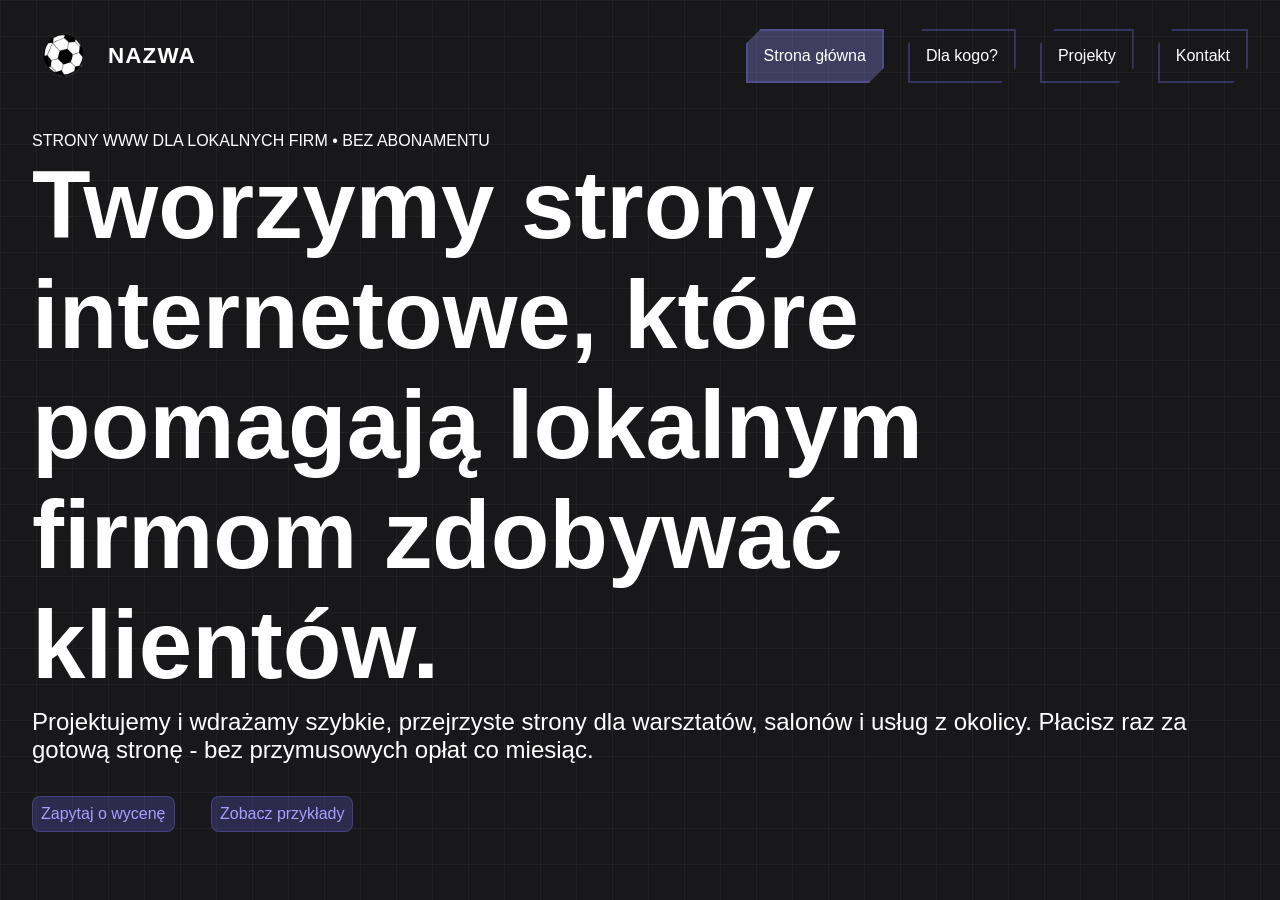
==== index.html @ d52f6600 "Aktualizacja plików" ====
<!DOCTYPE html>
<html lang="pl">

<head>
    <meta charset="UTF-8">
    <meta name="viewport" content="width=device-width, initial-scale=1.0">
    <link rel="stylesheet" href="style.css">
    <title>Strony WWW dla lokalnych firm — bez abonamentu</title>
</head>

<body>
    <header>
        <nav>
            <a href="index.html" class="logo">
                <img src="img/logo.png" alt="Logo">
                <span>NAZWA</span>
            </a>
            <div class="menu">
                <a href="index.html" class="active">Strona główna</a>
                <a href="Dla_kogo.html">Dla kogo?</a>
                <a href="projekty.html">Projekty</a>
                <a href="kontakt.html">Kontakt</a>
            </div>
        </nav>

        <section class="hero-content">
            <span class="hero-badge">STRONY WWW DLA LOKALNYCH FIRM • BEZ ABONAMENTU</span>
            <h1>Tworzymy strony internetowe, które pomagają lokalnym firmom zdobywać klientów.</h1>
            <p class="hero-sub">
                Projektujemy i wdrażamy szybkie, przejrzyste strony dla warsztatów, salonów i usług z okolicy.
                Płacisz raz za gotową stronę - bez przymusowych opłat co miesiąc.
            </p>

            <div class="hero-actions">
                <a href="kontakt.html" class="btn-primary">Zapytaj o wycenę</a>
                <a href="projekty.html" class="btn-secondary">Zobacz przykłady</a>
            </div>

        </section>
    </header>

    <script src="script.js"></script>
</body>

</html>
---- style.css ----
* {
    margin: 0;
    padding: 0;
    box-sizing: border-box;
}

body {
    font-family: Arial, Helvetica, sans-serif;
    color: white;
    background-color: #18181b;
    background-image:
        linear-gradient(to right, rgba(255, 255, 255, 0.04) 1px, transparent 1px),
        linear-gradient(to bottom, rgba(255, 255, 255, 0.04) 1px, transparent 1px);
    background-size: 36px 36px;
    opacity: 1;
    overflow-x: clip;
    transition: opacity 0.3s ease;
    animation: wejscieStrony 0.4s ease forwards;
}

body.wychodzenie {
    opacity: 0;
}

header {
    position: relative;
    display: flex;
    flex-direction: column;
    min-height: 100dvh;
    padding: 1.5rem 2rem;
}

nav {
    display: flex;
    max-height: none;
    flex-direction: row;
    align-items: center;
    justify-content: space-between;
    gap: 1.5rem;
}

.menu {
    display: flex;
    flex-wrap: wrap;
    justify-content: flex-end;
    gap: 1.5rem;
    

}

.menu a {
    display: inline-flex;
    align-items: center;
    justify-content: center;
    color: white;
    text-decoration: none;
    transition: color 0.3s ease, clip-path 0.3s ease, background-color 0.3s ease;
    border: 2px solid rgba(124, 117, 255, 0.301);
    padding: 1rem;
    clip-path: polygon(15px 0,
            100% 0,
            100% calc(100% - 15px),
            calc(100% - 15px) 100%,
            0 100%,
            0 15px);
}
.logo {
    display: inline-flex;
    align-items: center;
    gap: 0.75rem;
    color: white;
    text-decoration: none;
    font-size: 1.4rem;
    font-weight: 700;
    letter-spacing: 0.05em;
}

.logo img {
    height: 64px;
    width: auto;
    display: block;
}

.menu a:hover,
.menu a:focus-visible {
    color: #a5a0ff;
    clip-path: polygon(0 0,
            100% 0,
            100% 100%,
            0 100%,
            0 0,
            0 0);
}

.active {
    background-color: rgba(154, 149, 255, 0.301);
}

.hero-content {
    margin: auto;
}

header h1 {
    font-size: clamp(2.5rem, 12vw, 6rem);
    /*text-align: center;*/
}

header p {
    font-size: clamp(1rem, 2.5vw, 1.5rem);
    margin-top: 0.5rem;
    /*text-align: center;*/
}
.hero-actions{
    margin-top: 2rem;
}
.hero-actions a{
    display: inline-flex;
    border: 1px solid rgba(124, 117, 255, 0.301);
    border-radius: 8px;
    background-color: rgba(90, 85, 187, 0.315);
    padding: 0.5rem;
    margin-right: 2rem;
    text-decoration: none;
    color: #a5a0ff;
    transition: 0.3s;
}

.hero-actions a:hover{
    scale: 1.2;
}
@keyframes zanik {
    0% {
        opacity: 1;
        scale: 1;
    }

    100% {
        opacity: 0;
        scale: 0.2;
    }
}

@keyframes wejscieStrony {
    from {
        opacity: 0;
        transform: translateY(8px);
    }

    to {
        opacity: 1;
        transform: translateY(0);
    }
}

@media (max-width: 850px) {

    .menu {
        gap: 0.75rem;
        justify-content: center;
    }

    .menu a {
        flex: 1 1 150px;
        max-width: 260px;
        padding: 0.7rem;
    }

    header h1 {
        font-size: clamp(1rem, 6vw, 3rem);
        /*text-align: center;*/
    }
}
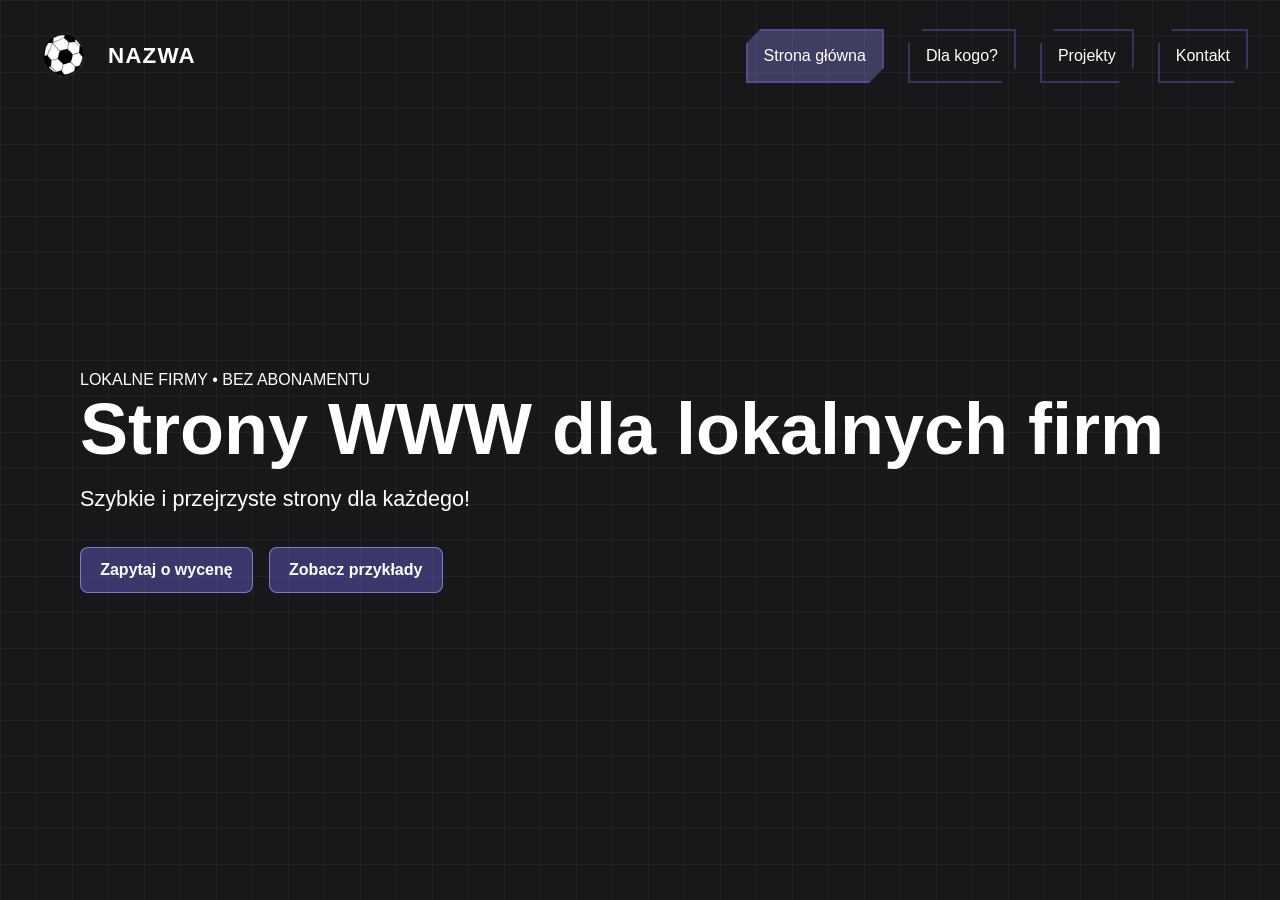
==== commit 8310b955: "Aktualizacja plików" ====
--- a/index.html
+++ b/index.html
@@ -15,7 +15,15 @@
                 <img src="img/logo.png" alt="Logo">
                 <span>NAZWA</span>
             </a>
-            <div class="menu">
+
+            <button type="button" class="burger" id="burgerBtn" aria-label="Otwórz menu" aria-expanded="false"
+                aria-controls="navMenu">
+                <span></span>
+                <span></span>
+                <span></span>
+            </button>
+
+            <div class="menu" id="navMenu">
                 <a href="index.html" class="active">Strona główna</a>
                 <a href="Dla_kogo.html">Dla kogo?</a>
                 <a href="projekty.html">Projekty</a>
@@ -24,18 +32,16 @@
         </nav>
 
         <section class="hero-content">
-            <span class="hero-badge">STRONY WWW DLA LOKALNYCH FIRM • BEZ ABONAMENTU</span>
-            <h1>Tworzymy strony internetowe, które pomagają lokalnym firmom zdobywać klientów.</h1>
+            <span class="hero-badge">LOKALNE FIRMY • BEZ ABONAMENTU</span>
+            <h1>Strony WWW dla lokalnych firm</h1>
             <p class="hero-sub">
-                Projektujemy i wdrażamy szybkie, przejrzyste strony dla warsztatów, salonów i usług z okolicy.
-                Płacisz raz za gotową stronę - bez przymusowych opłat co miesiąc.
+                Szybkie i przejrzyste strony dla każdego!
             </p>
 
             <div class="hero-actions">
                 <a href="kontakt.html" class="btn-primary">Zapytaj o wycenę</a>
                 <a href="projekty.html" class="btn-secondary">Zobacz przykłady</a>
             </div>
-
         </section>
     </header>
 
--- a/style.css
+++ b/style.css
@@ -44,8 +44,6 @@
     flex-wrap: wrap;
     justify-content: flex-end;
     gap: 1.5rem;
-    
-
 }
 
 .menu a {
@@ -64,6 +62,7 @@
             0 100%,
             0 15px);
 }
+
 .logo {
     display: inline-flex;
     align-items: center;
@@ -98,36 +97,101 @@
 
 .hero-content {
     margin: auto;
+    width: 100%;
+    max-width: 1120px;
 }
 
 header h1 {
-    font-size: clamp(2.5rem, 12vw, 6rem);
-    /*text-align: center;*/
+    font-size: clamp(2.5rem, 6vw, 4.5rem);
+    line-height: 1.12;
 }
 
 header p {
-    font-size: clamp(1rem, 2.5vw, 1.5rem);
-    margin-top: 0.5rem;
-    /*text-align: center;*/
-}
-.hero-actions{
+    font-size: clamp(1rem, 2.2vw, 1.35rem);
+    line-height: 1.55;
+    margin-top: 0.75rem;
+    max-width: 60ch;
+}
+
+.hero-actions {
+    display: flex;
+    flex-wrap: wrap;
+    gap: 1rem;
     margin-top: 2rem;
 }
-.hero-actions a{
+
+.hero-actions a {
     display: inline-flex;
-    border: 1px solid rgba(124, 117, 255, 0.301);
+    align-items: center;
+    justify-content: center;
+    min-height: 46px;
+    border: 1px solid rgba(165, 160, 255, 0.65);
     border-radius: 8px;
-    background-color: rgba(90, 85, 187, 0.315);
-    padding: 0.5rem;
-    margin-right: 2rem;
+    background-color: rgba(124, 117, 255, 0.35);
+    padding: 0.8rem 1.2rem;
     text-decoration: none;
-    color: #a5a0ff;
-    transition: 0.3s;
-}
-
-.hero-actions a:hover{
-    scale: 1.2;
-}
+    color: #ffffff;
+    font-weight: 700;
+    transition: transform 0.25s ease, background-color 0.25s ease, border-color 0.25s ease;
+}
+
+.hero-actions a:hover,
+.hero-actions a:focus-visible {
+    transform: translateY(-2px);
+    background-color: rgba(124, 117, 255, 0.55);
+    border-color: #c4c0ff;
+}
+
+/* Przycisk hamburgera — domyślnie ukryty na dużych ekranach */
+.burger {
+    display: none;
+    flex-direction: column;
+    justify-content: center;
+    align-items: center;
+    gap: 5px;
+    width: 48px;
+    height: 48px;
+    background-color: rgba(90, 85, 187, 0.25);
+    border: 2px solid rgba(124, 117, 255, 0.45);
+    color: #ffffff;
+    cursor: pointer;
+    clip-path: polygon(10px 0,
+            100% 0,
+            100% calc(100% - 10px),
+            calc(100% - 10px) 100%,
+            0 100%,
+            0 10px);
+    transition: background-color 0.25s ease, border-color 0.25s ease, transform 0.2s ease;
+}
+
+.burger:hover,
+.burger:focus-visible {
+    background-color: rgba(124, 117, 255, 0.4);
+    border-color: #a5a0ff;
+}
+
+.burger span {
+    display: block;
+    width: 22px;
+    height: 2px;
+    background-color: #ffffff;
+    border-radius: 2px;
+    transition: transform 0.25s ease, opacity 0.25s ease;
+}
+
+/* Animacja 3 kresek w "X" po otwarciu menu */
+.burger.is-open span:nth-child(1) {
+    transform: translateY(7px) rotate(45deg);
+}
+
+.burger.is-open span:nth-child(2) {
+    opacity: 0;
+}
+
+.burger.is-open span:nth-child(3) {
+    transform: translateY(-7px) rotate(-45deg);
+}
+
 @keyframes zanik {
     0% {
         opacity: 1;
@@ -152,21 +216,66 @@
     }
 }
 
+/* Małe ekrany: logo po lewej, burger w prawym górnym rogu, menu rozwijane pod spodem */
 @media (max-width: 850px) {
+    header {
+        min-height: auto;
+        padding: 1rem 1.1rem 2.5rem;
+    }
+
+    nav {
+        flex-direction: row;
+        flex-wrap: wrap;
+        align-items: center;
+        justify-content: space-between;
+        gap: 0.75rem 1rem;
+    }
+
+    .logo {
+        font-size: 1.2rem;
+    }
+
+    .logo img {
+        height: 46px;
+        width: auto;
+    }
+
+    .burger {
+        display: inline-flex;
+        margin-left: auto;
+    }
 
     .menu {
-        gap: 0.75rem;
-        justify-content: center;
+        display: none;
+        flex-direction: column;
+        width: 100%;
+        gap: 0.65rem;
+        margin-top: 0.25rem;
+    }
+
+    .menu.is-open {
+        display: flex;
     }
 
     .menu a {
-        flex: 1 1 150px;
-        max-width: 260px;
-        padding: 0.7rem;
+        width: 100%;
+        max-width: none;
+        min-height: 46px;
+        padding: 0.8rem 1rem;
+        justify-content: flex-start;
+    }
+
+    .hero-content {
+        margin-top: 2rem;
     }
 
     header h1 {
-        font-size: clamp(1rem, 6vw, 3rem);
-        /*text-align: center;*/
+        font-size: clamp(1.85rem, 7.5vw, 2.75rem);
+        line-height: 1.15;
+    }
+
+    header p {
+        font-size: 1rem;
+        line-height: 1.55;
     }
 }
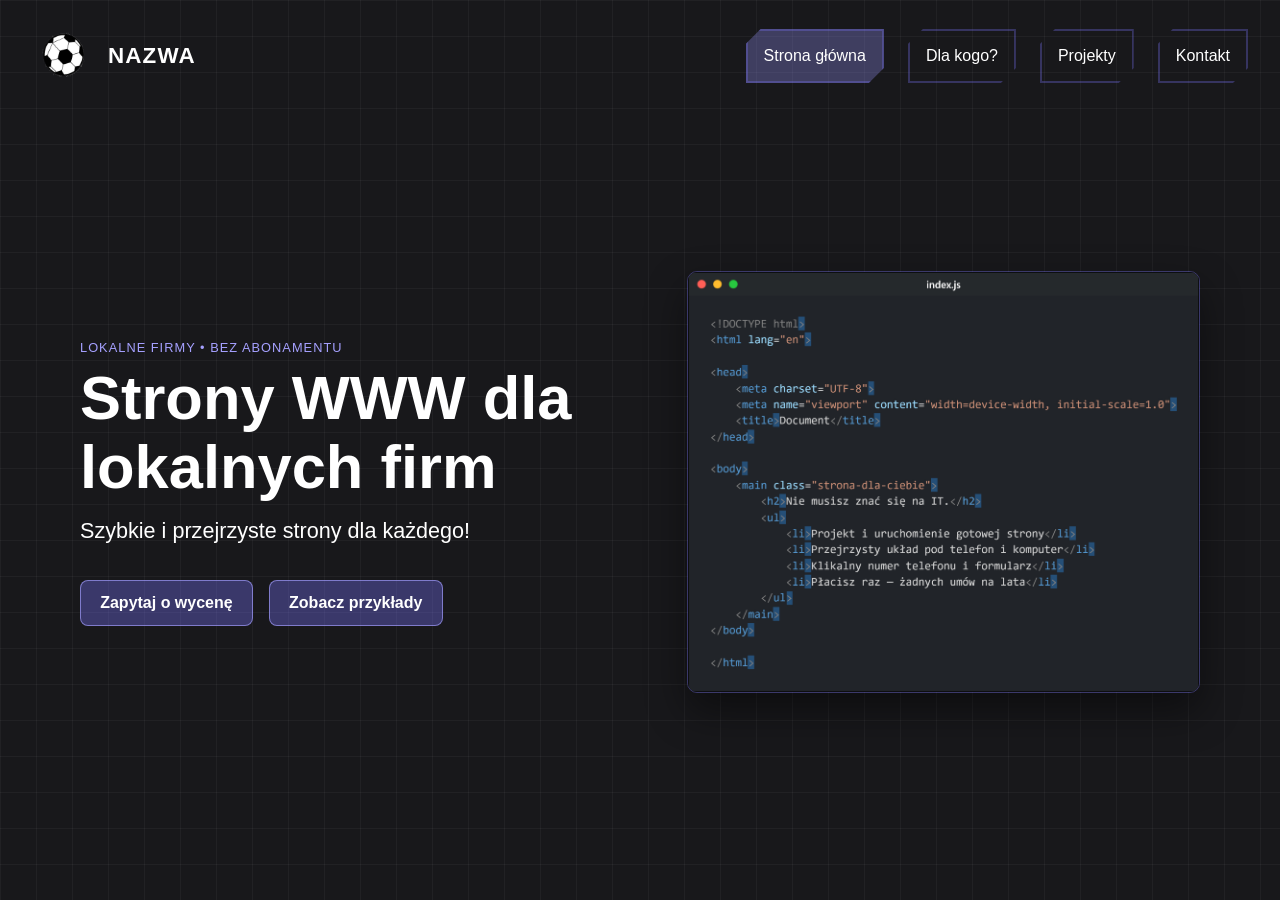
==== commit 8bdaffd7: "update plikow (index.html + responsywnosc)" ====
--- a/index.html
+++ b/index.html
@@ -32,15 +32,23 @@
         </nav>
 
         <section class="hero-content">
-            <span class="hero-badge">LOKALNE FIRMY • BEZ ABONAMENTU</span>
-            <h1>Strony WWW dla lokalnych firm</h1>
-            <p class="hero-sub">
-                Szybkie i przejrzyste strony dla każdego!
-            </p>
+            <div class="hero-grid">
+                <div class="hero-tekst">
+                    <span class="hero-badge">LOKALNE FIRMY • BEZ ABONAMENTU</span>
+                    <h1>Strony WWW dla lokalnych firm</h1>
+                    <p class="hero-sub">
+                        Szybkie i przejrzyste strony dla każdego!
+                    </p>
 
-            <div class="hero-actions">
-                <a href="kontakt.html" class="btn-primary">Zapytaj o wycenę</a>
-                <a href="projekty.html" class="btn-secondary">Zobacz przykłady</a>
+                    <div class="hero-actions">
+                        <a href="kontakt.html" class="btn-primary">Zapytaj o wycenę</a>
+                        <a href="projekty.html" class="btn-secondary">Zobacz przykłady</a>
+                    </div>
+                </div>
+
+                <div class="hero-media">
+                    <img src="img/kod.jpg" alt="Podgląd kodu i struktury strony WWW">
+                </div>
             </div>
         </section>
     </header>
--- a/style.css
+++ b/style.css
@@ -101,9 +101,28 @@
     max-width: 1120px;
 }
 
+.hero-grid {
+    display: grid;
+    grid-template-columns: minmax(0, 1.05fr) minmax(0, 0.95fr);
+    align-items: center;
+    gap: 2.5rem;
+}
+
+.hero-tekst {
+    text-align: left;
+}
+
+.hero-badge {
+    display: inline-block;
+    font-size: 0.8rem;
+    letter-spacing: 0.08em;
+    color: #a5a0ff;
+}
+
 header h1 {
-    font-size: clamp(2.5rem, 6vw, 4.5rem);
+    font-size: clamp(2.25rem, 4.8vw, 4rem);
     line-height: 1.12;
+    margin-top: 0.5rem;
 }
 
 header p {
@@ -142,7 +161,21 @@
     border-color: #c4c0ff;
 }
 
-/* Przycisk hamburgera — domyślnie ukryty na dużych ekranach */
+.hero-media {
+    display: flex;
+    justify-content: flex-end;
+}
+
+.hero-media img {
+    display: block;
+    width: 100%;
+    max-width: 560px;
+    height: auto;
+    border-radius: 10px;
+    border: 1px solid rgba(124, 117, 255, 0.35);
+    box-shadow: 0 18px 40px rgba(0, 0, 0, 0.45);
+}
+
 .burger {
     display: none;
     flex-direction: column;
@@ -179,7 +212,6 @@
     transition: transform 0.25s ease, opacity 0.25s ease;
 }
 
-/* Animacja 3 kresek w "X" po otwarciu menu */
 .burger.is-open span:nth-child(1) {
     transform: translateY(7px) rotate(45deg);
 }
@@ -216,7 +248,6 @@
     }
 }
 
-/* Małe ekrany: logo po lewej, burger w prawym górnym rogu, menu rozwijane pod spodem */
 @media (max-width: 850px) {
     header {
         min-height: auto;
@@ -266,7 +297,16 @@
     }
 
     .hero-content {
-        margin-top: 2rem;
+        margin-top: 2.5rem;
+    }
+
+    .hero-grid {
+        grid-template-columns: 1fr;
+        gap: 1.75rem;
+    }
+
+    .hero-badge {
+        opacity: 1;
     }
 
     header h1 {
@@ -278,4 +318,17 @@
         font-size: 1rem;
         line-height: 1.55;
     }
+
+    .hero-actions a {
+        max-width: 100%;
+        font-size: 0.9rem;
+    }
+
+    .hero-media {
+        justify-content: center;
+    }
+
+    .hero-media img {
+        max-width: 100%;
+    }
 }
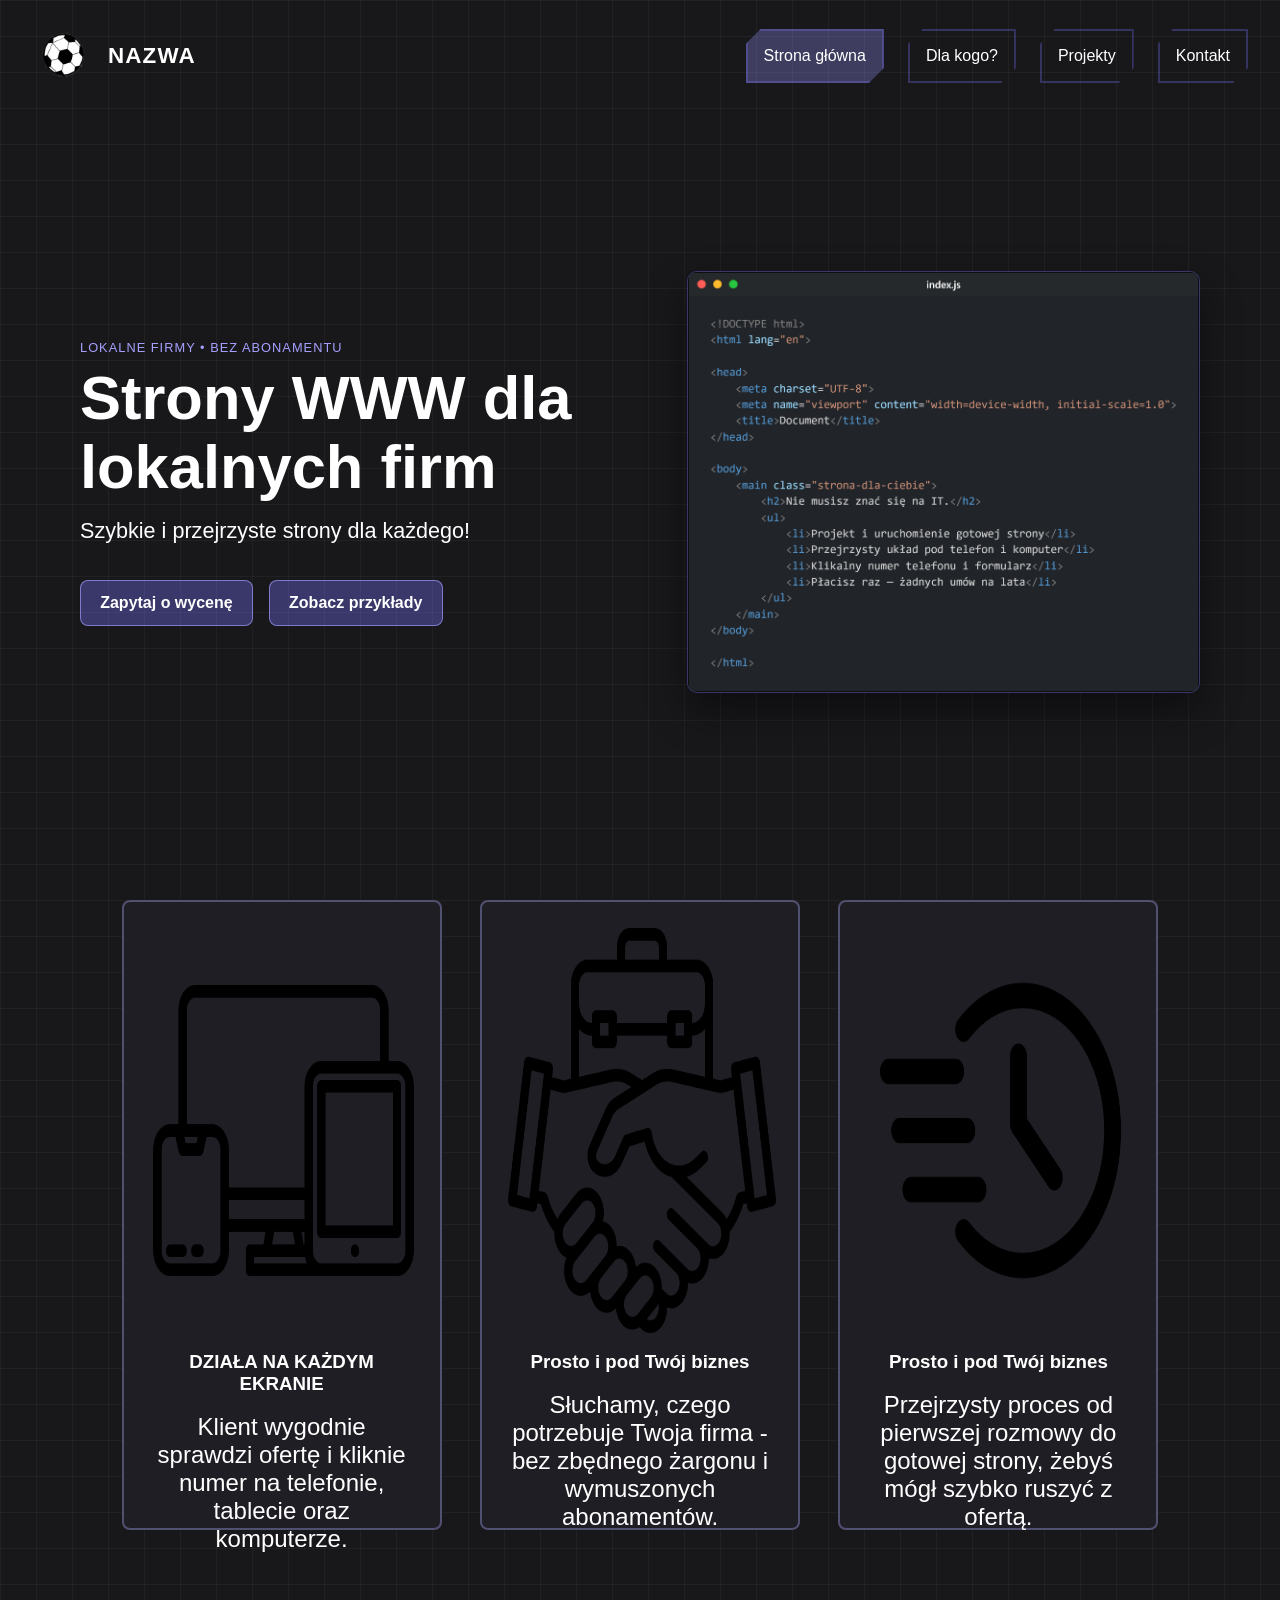
==== commit fb3d5e7b: "update pliku index.html + style.css (perk-content)" ====
--- a/index.html
+++ b/index.html
@@ -53,6 +53,26 @@
         </section>
     </header>
 
+    <section class="perk-content">
+        <div class="perk-grid">
+            <div class="perk-perk">
+                <img src="img/perk1.png" alt="responsywnosc">
+                <h3>DZIAŁA NA KAŻDYM EKRANIE</h3>
+                <p>Klient wygodnie sprawdzi ofertę i kliknie numer na telefonie, tablecie oraz komputerze.</p>
+            </div>
+            <div class="perk-perk">
+                <img src="img/perk2.png" alt="klient">
+                <h3>Prosto i pod Twój biznes</h3>
+                <p>Słuchamy, czego potrzebuje Twoja firma - bez zbędnego żargonu i wymuszonych abonamentów.</p>
+            </div>
+            <div class="perk-perk">
+                <img src="img/perk3.png" alt="szybko">
+                <h3>Prosto i pod Twój biznes</h3>
+                <p>Przejrzysty proces od pierwszej rozmowy do gotowej strony, żebyś mógł szybko ruszyć z ofertą.</p>
+            </div>
+        </div>
+    </section>
+
     <script src="script.js"></script>
 </body>
 
--- a/style.css
+++ b/style.css
@@ -223,6 +223,39 @@
 .burger.is-open span:nth-child(3) {
     transform: translateY(-7px) rotate(-45deg);
 }
+.perk-content{
+    min-height: 80vh;
+}
+.perk-grid{
+    display: flex;
+    flex-direction: row;
+    justify-content: center;
+    gap: 3vw;
+}
+.perk-perk {
+    display: flex;
+    border: 2px solid rgba(176, 171, 255, 0.35);
+    border-radius: 8px;
+    background-color: #1e1e24;
+    width: 25vw;
+    height: 70vh;
+    padding: 2vw;
+    flex-direction: column;
+    gap: 2vh;
+}
+
+.perk-perk img{
+    width: 21vw;
+    min-height: 45vh;
+}
+.perk-perk h3{
+    text-align: center;
+}
+.perk-perk p{
+    font-size: 1.5rem;
+    text-align: center;
+    color: white;
+}
 
 @keyframes zanik {
     0% {
@@ -247,6 +280,7 @@
         transform: translateY(0);
     }
 }
+
 
 @media (max-width: 850px) {
     header {
@@ -331,4 +365,21 @@
     .hero-media img {
         max-width: 100%;
     }
+    .perk-grid{
+        flex-direction: column;
+        align-items: center;
+    }
+    .perk-perk{
+        width: 90vw;
+        height: 50vh;
+        gap: 1vh;
+    }
+    .perk-perk img{
+        width: 50vw;
+        min-height: 50vw;
+        margin: 0 auto;
+    }
+    .perk-perk p{
+        font-size: 1.2rem;
+    }
 }
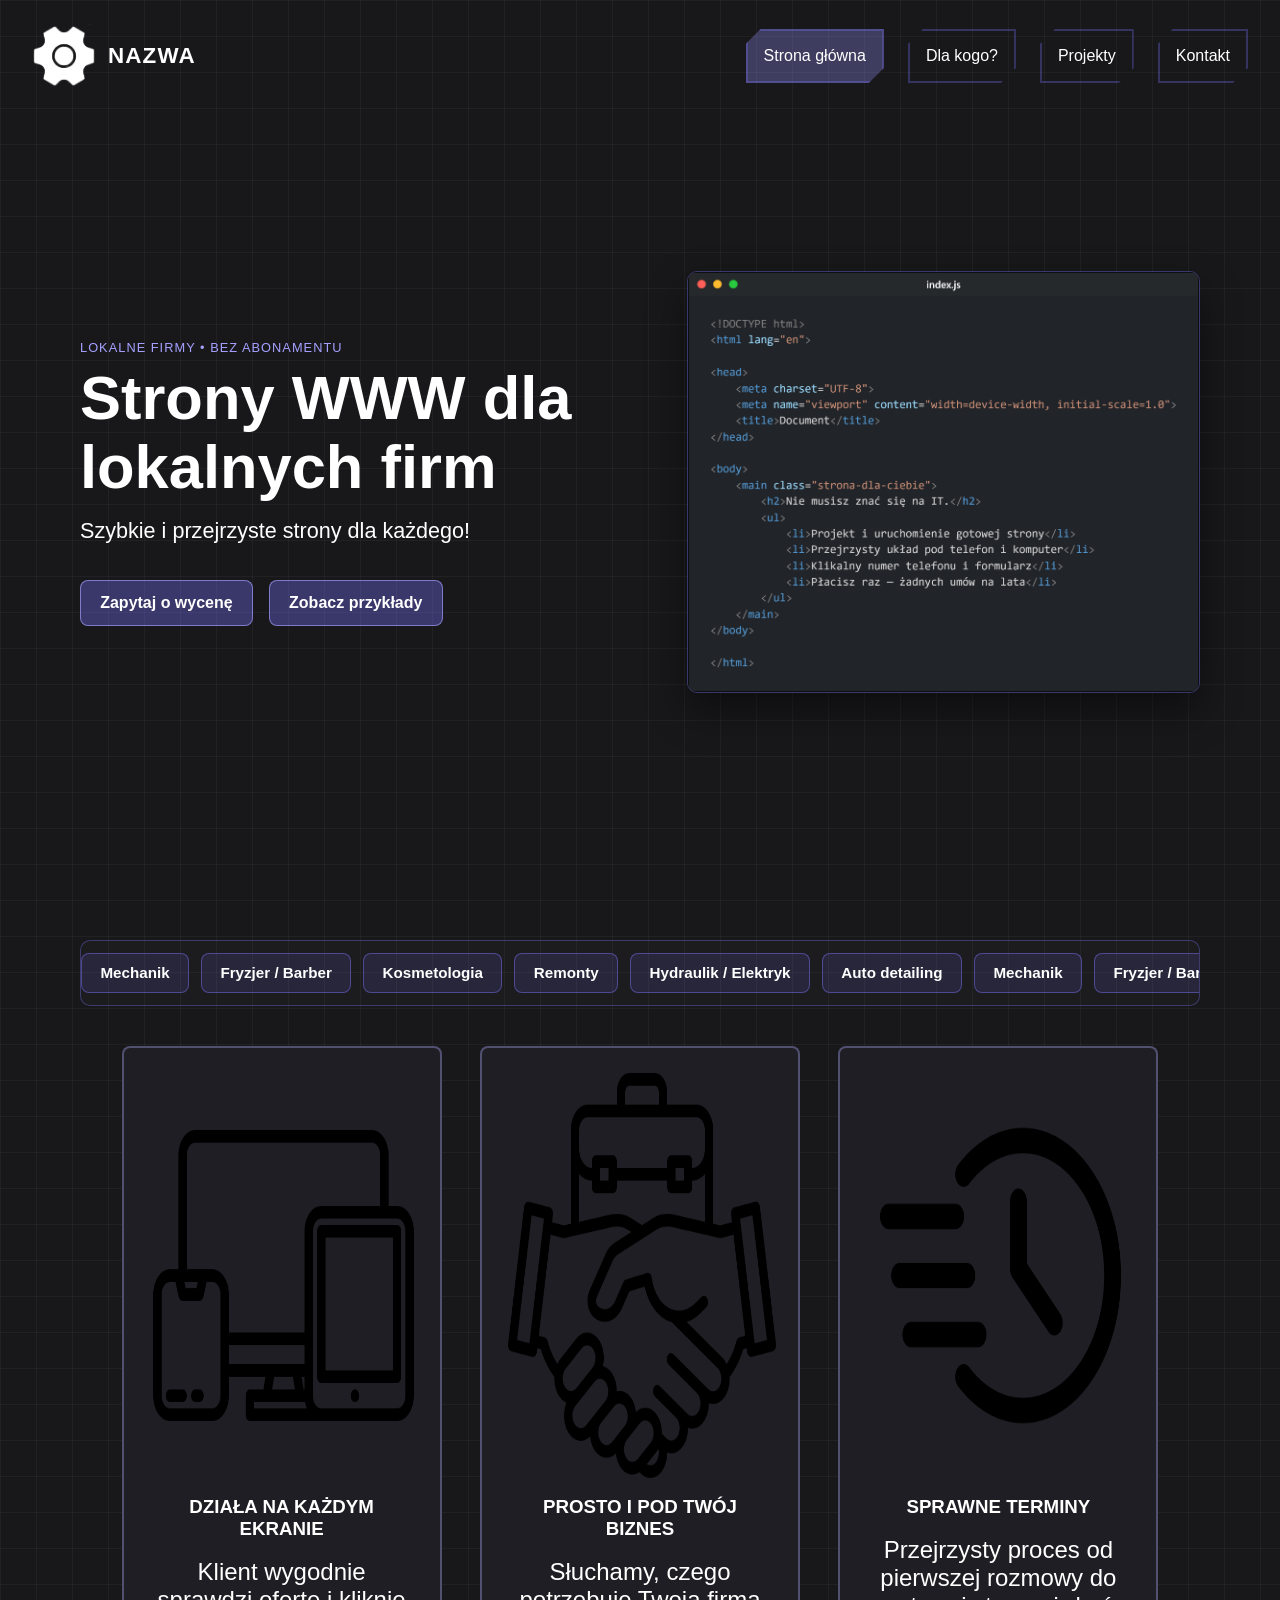
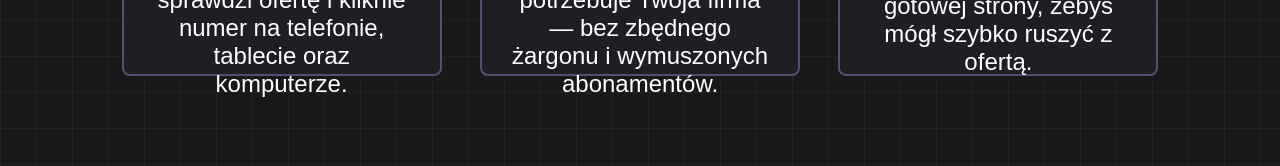
==== commit 0d9d2214: "update" ====
--- a/index.html
+++ b/index.html
@@ -12,7 +12,7 @@
     <header>
         <nav>
             <a href="index.html" class="logo">
-                <img src="img/logo.png" alt="Logo">
+                <img src="img/logo2.png" alt="Logo">
                 <span>NAZWA</span>
             </a>
 
@@ -52,22 +52,26 @@
             </div>
         </section>
     </header>
-
+    <section class="example-section" aria-label="Branże">
+        <div class="example-marquee">
+            <div class="example-grid"></div>
+        </div>
+    </section>
     <section class="perk-content">
         <div class="perk-grid">
             <div class="perk-perk">
-                <img src="img/perk1.png" alt="responsywnosc">
+                <img src="img/perk1.png" alt="Responsywność na różnych ekranach">
                 <h3>DZIAŁA NA KAŻDYM EKRANIE</h3>
                 <p>Klient wygodnie sprawdzi ofertę i kliknie numer na telefonie, tablecie oraz komputerze.</p>
             </div>
             <div class="perk-perk">
-                <img src="img/perk2.png" alt="klient">
-                <h3>Prosto i pod Twój biznes</h3>
-                <p>Słuchamy, czego potrzebuje Twoja firma - bez zbędnego żargonu i wymuszonych abonamentów.</p>
+                <img src="img/perk2.png" alt="Dopasowanie do klienta">
+                <h3>PROSTO I POD TWÓJ BIZNES</h3>
+                <p>Słuchamy, czego potrzebuje Twoja firma — bez zbędnego żargonu i wymuszonych abonamentów.</p>
             </div>
             <div class="perk-perk">
-                <img src="img/perk3.png" alt="szybko">
-                <h3>Prosto i pod Twój biznes</h3>
+                <img src="img/perk3.png" alt="Szybkie terminy realizacji">
+                <h3>SPRAWNE TERMINY</h3>
                 <p>Przejrzysty proces od pierwszej rozmowy do gotowej strony, żebyś mógł szybko ruszyć z ofertą.</p>
             </div>
         </div>
--- a/style.css
+++ b/style.css
@@ -242,8 +242,12 @@
     padding: 2vw;
     flex-direction: column;
     gap: 2vh;
-}
-
+    transition: transform 0.2s ease;
+}
+.perk-perk:hover{
+    transform: translateY(-20px);
+    background-color: #242429;
+}
 .perk-perk img{
     width: 21vw;
     min-height: 45vh;
@@ -256,6 +260,73 @@
     text-align: center;
     color: white;
 }
+.example-section {
+    width: 100%;
+    max-width: 90%;
+    margin: 2.5rem auto;
+    padding: 0 1rem;
+}
+
+.example-marquee {
+    overflow: hidden;
+    border: 1px solid rgba(124, 117, 255, 0.35);
+    border-radius: 10px;
+    background-color: rgba(255, 255, 255, 0.02);
+    padding: 0.75rem 0;
+}
+
+.example-grid {
+    display: flex;
+    gap: 0.75rem;
+    width: max-content;
+    animation: przesunBranze 28s linear infinite;
+}
+
+.example-marquee:hover .example-grid,
+.example-marquee:focus-within .example-grid {
+    animation-play-state: paused;
+}
+
+.example-box {
+    background-color: rgba(124, 117, 255, 0.12);
+    color: #ffffff;
+    border: 1px solid rgba(124, 117, 255, 0.45);
+    border-radius: 8px;
+    padding: 0.65rem 1.15rem;
+    font-size: 0.95rem;
+    font-weight: 600;
+    white-space: nowrap;
+    cursor: pointer;
+    transition: background-color 0.2s ease, border-color 0.2s ease, transform 0.2s ease;
+}
+
+.example-box:hover,
+.example-box:focus-visible {
+    background-color: rgba(124, 117, 255, 0.28);
+    border-color: #a5a0ff;
+    transform: translateY(-1px);
+}
+
+.example-box.is-active {
+    background-color: rgba(124, 117, 255, 0.45);
+    border-color: #c4c0ff;
+}
+
+@keyframes przesunBranze {
+    0% {
+        transform: translateX(0);
+    }
+    100% {
+        transform: translateX(-50%);
+    }
+}
+
+@media (prefers-reduced-motion: reduce) {
+    .example-grid {
+        animation: none;
+    }
+}
+
 
 @keyframes zanik {
     0% {
@@ -371,15 +442,15 @@
     }
     .perk-perk{
         width: 90vw;
-        height: 50vh;
+        height: 40vh;
         gap: 1vh;
     }
     .perk-perk img{
-        width: 50vw;
-        min-height: 50vw;
+        width: 40vw;
+        min-height: 40vw;
         margin: 0 auto;
     }
     .perk-perk p{
-        font-size: 1.2rem;
+        font-size: 1rem;
     }
 }
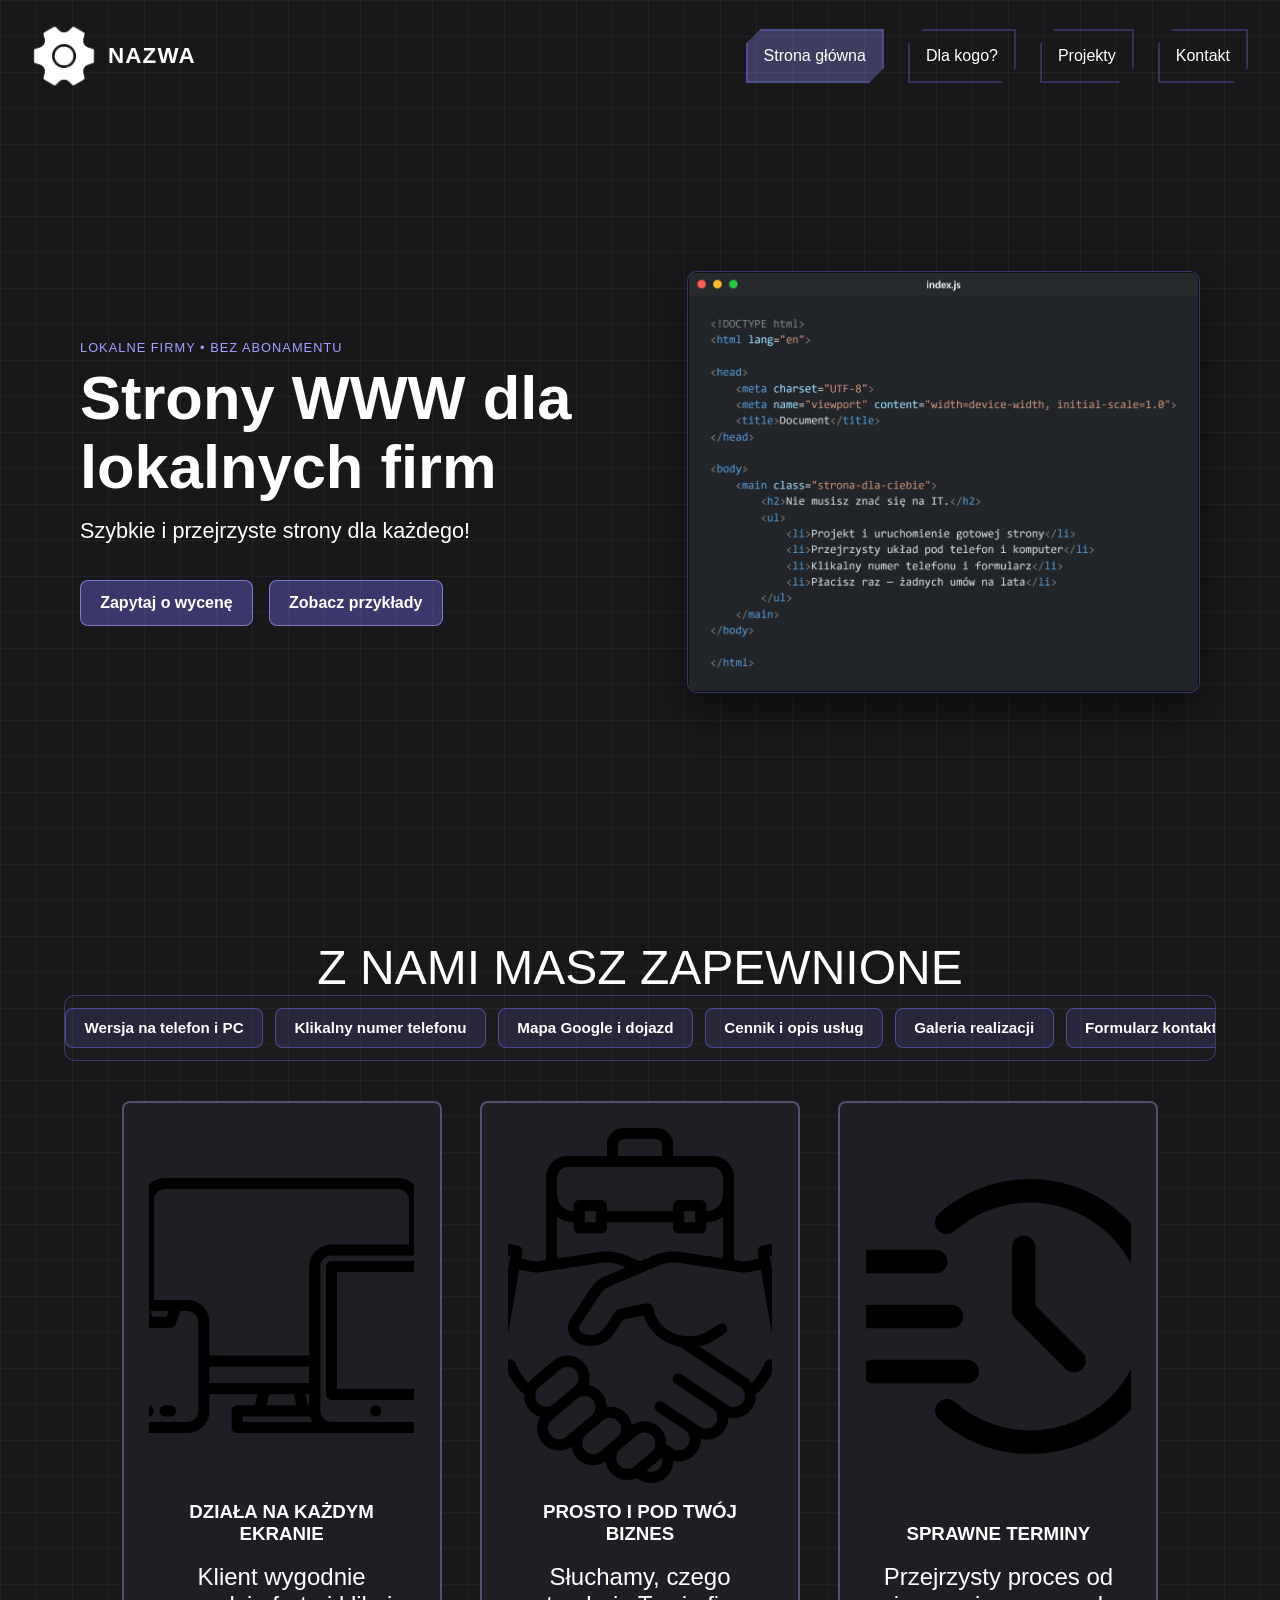
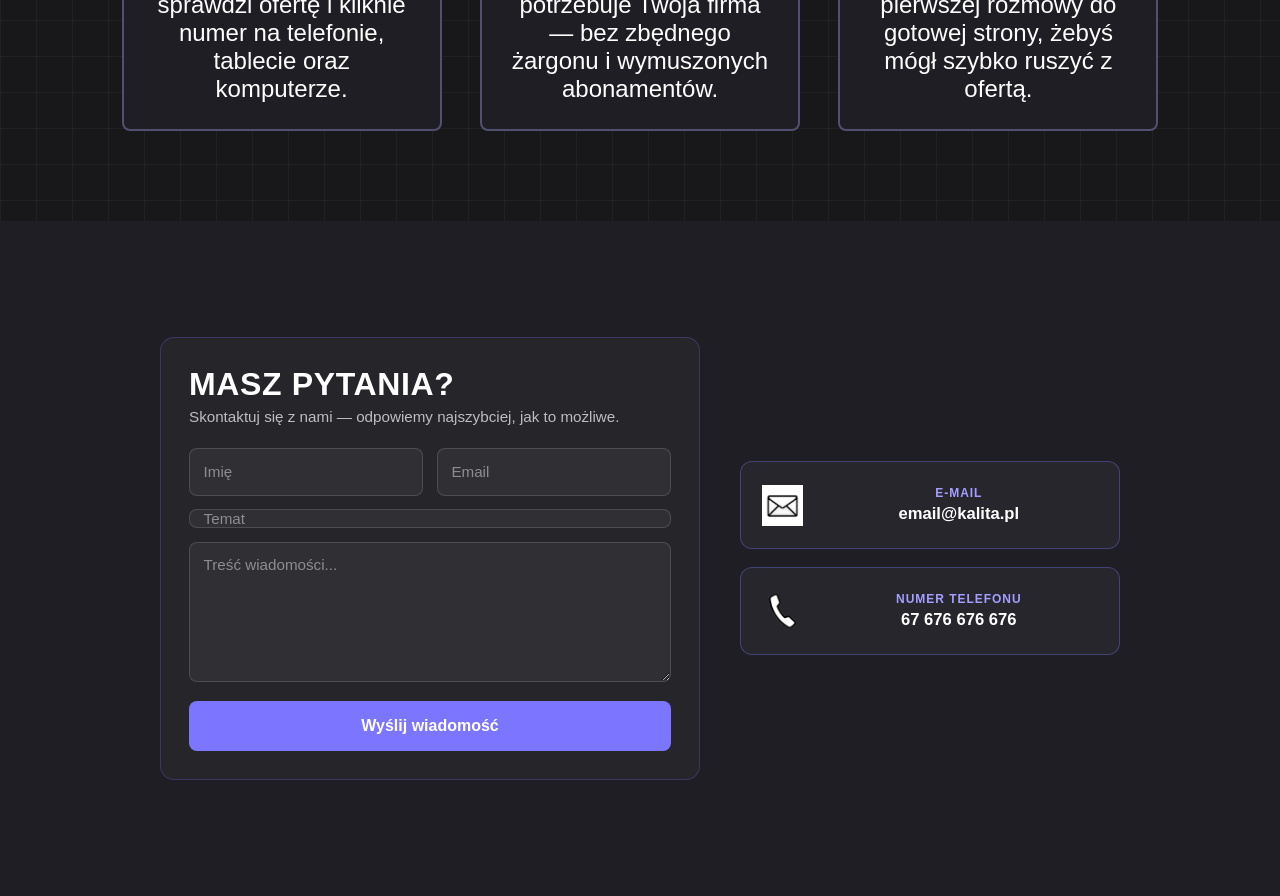
==== commit e6708cf4: "Gotowa strona index.html (bez obslugi php)" ====
--- a/index.html
+++ b/index.html
@@ -53,6 +53,7 @@
         </section>
     </header>
     <section class="example-section" aria-label="Branże">
+        <a>Z NAMI MASZ ZAPEWNIONE</a>
         <div class="example-marquee">
             <div class="example-grid"></div>
         </div>
@@ -77,6 +78,45 @@
         </div>
     </section>
 
+    <section class="contact-section">
+    <div class="contact-container">
+        <div class="contact-formularz">
+            <h2>MASZ PYTANIA?</h2>
+            <p class="contact-subtitle">Skontaktuj się z nami — odpowiemy najszybciej, jak to możliwe.</p>
+
+            <form>
+                <div class="contact-row">
+                    <input type="text" name="name" placeholder="Imię" class="contact-input" required>
+                    <input type="email" name="email" placeholder="Email" class="contact-input" required>
+                </div>
+
+                <input type="text" name="topic" placeholder="Temat" class="contact-input" required>
+                <textarea name="message" placeholder="Treść wiadomości..." rows="6" class="contact-textarea" required></textarea>
+
+                <button type="submit" class="contact-submit">Wyślij wiadomość</button>
+            </form>
+        </div>
+
+        <div class="contact-grid">
+            <a href="mailto:omis1805@gmail.com" class="contact-box">
+                <img src="img/email.png" alt="Ikona e-mail">
+                <div class="contact-info">
+                    <span class="contact-label">E-MAIL</span>
+                    <span class="contact-value">email@kalita.pl</span>
+                </div>
+            </a>
+
+            <a href="tel:+4867676676676" class="contact-box">
+                <img src="img/phone.png" alt="Ikona telefonu">
+                <div class="contact-info">
+                    <span class="contact-label">NUMER TELEFONU</span>
+                    <span class="contact-value">67 676 676 676</span>
+                </div>
+            </a>
+        </div>
+    </div>
+</section>
+
     <script src="script.js"></script>
 </body>
 
--- a/style.css
+++ b/style.css
@@ -248,9 +248,11 @@
     transform: translateY(-20px);
     background-color: #242429;
 }
-.perk-perk img{
-    width: 21vw;
-    min-height: 45vh;
+.perk-perk img {
+    width: 100%;
+    height: 50vh;
+    object-fit: cover;
+    border-radius: 6px;
 }
 .perk-perk h3{
     text-align: center;
@@ -262,11 +264,16 @@
 }
 .example-section {
     width: 100%;
-    max-width: 90%;
+    max-width: 1200px;
     margin: 2.5rem auto;
-    padding: 0 1rem;
-}
-
+    padding: 0 1.5rem;
+    text-align: center;
+    gap: 1rem;
+}
+
+.example-section a{
+    font-size: 3rem;
+}
 .example-marquee {
     overflow: hidden;
     border: 1px solid rgba(124, 117, 255, 0.35);
@@ -279,13 +286,9 @@
     display: flex;
     gap: 0.75rem;
     width: max-content;
-    animation: przesunBranze 28s linear infinite;
-}
-
-.example-marquee:hover .example-grid,
-.example-marquee:focus-within .example-grid {
-    animation-play-state: paused;
-}
+    animation: przesunBranze 100s linear infinite;
+}
+
 
 .example-box {
     background-color: rgba(124, 117, 255, 0.12);
@@ -307,9 +310,189 @@
     transform: translateY(-1px);
 }
 
-.example-box.is-active {
-    background-color: rgba(124, 117, 255, 0.45);
-    border-color: #c4c0ff;
+.contact-section {
+    display: flex;
+    justify-content: center;
+    align-items: center;
+    min-height: 75vh;
+    width: 100%;
+    padding: 3rem 1.25rem;
+    background-color: #1e1e24;
+    color: #ffffff;
+}
+
+.contact-container {
+    display: flex;
+    flex-wrap: wrap;
+    justify-content: center;
+    align-items: stretch;
+    gap: 2.5rem;
+    width: 100%;
+    max-width: 1020px;
+}
+
+.contact-formularz {
+    flex: 1 1 360px;
+    max-width: 540px;
+    display: flex;
+    flex-direction: column;
+    padding: 1.75rem;
+    background-color: rgba(255, 255, 255, 0.03);
+    border: 1px solid rgba(124, 117, 255, 0.25);
+    border-radius: 14px;
+}
+
+.contact-formularz h2 {
+    margin: 0 0 0.35rem 0;
+    font-size: clamp(1.6rem, 2.5vw, 2.1rem);
+    letter-spacing: 0.02em;
+}
+
+.contact-subtitle {
+    margin: 0 0 1.4rem 0;
+    font-size: 0.95rem;
+    color: rgba(255, 255, 255, 0.7);
+}
+
+.contact-formularz form {
+    display: flex;
+    flex-direction: column;
+    gap: 0.85rem;
+    width: 100%;
+}
+
+.contact-row {
+    display: flex;
+    gap: 0.85rem;
+    width: 100%;
+}
+
+.contact-input,
+.contact-textarea {
+    width: 100%;
+    background-color: rgba(255, 255, 255, 0.05);
+    color: #ffffff;
+    border: 1px solid rgba(255, 255, 255, 0.14);
+    border-radius: 8px;
+    font-family: inherit;
+    font-size: 0.95rem;
+    transition: border-color 0.2s ease, background-color 0.2s ease, box-shadow 0.2s ease;
+}
+
+.contact-input {
+    flex: 1;
+    min-width: 0;
+    height: 3rem;
+    padding: 0 0.85rem;
+}
+
+.contact-textarea {
+    padding: 0.8rem 0.85rem;
+    resize: vertical;
+    min-height: 140px;
+}
+
+.contact-input::placeholder,
+.contact-textarea::placeholder {
+    color: rgba(255, 255, 255, 0.45);
+}
+
+.contact-input:focus,
+.contact-textarea:focus {
+    outline: none;
+    border-color: rgb(124, 117, 255);
+    background-color: rgba(124, 117, 255, 0.08);
+    box-shadow: 0 0 0 3px rgba(124, 117, 255, 0.2);
+}
+
+.contact-submit {
+    margin-top: 0.35rem;
+    height: 3.1rem;
+    background-color: rgb(124, 117, 255);
+    color: #ffffff;
+    border: none;
+    border-radius: 8px;
+    font-size: 1rem;
+    font-weight: 700;
+    cursor: pointer;
+    transition: background-color 0.2s ease, transform 0.15s ease;
+}
+
+.contact-submit:hover {
+    background-color: rgb(142, 136, 255);
+    transform: translateY(-1px);
+}
+
+.contact-submit:active {
+    transform: translateY(0);
+}
+
+.contact-grid {
+    flex: 1 1 280px;
+    max-width: 380px;
+    display: flex;
+    flex-direction: column;
+    justify-content: center;
+    gap: 1.1rem;
+}
+
+.contact-box {
+    display: flex;
+    flex-direction: row;
+    align-items: center;
+    gap: 1rem;
+    width: 100%;
+    min-height: 88px;
+    padding: 1.1rem 1.3rem;
+    background-color: rgba(255, 255, 255, 0.04);
+    color: #ffffff;
+    border: 1px solid rgba(124, 117, 255, 0.35);
+    border-radius: 12px;
+    text-decoration: none;
+    transition: transform 0.2s ease, border-color 0.2s ease, background-color 0.2s ease;
+}
+
+.contact-box:hover,
+.contact-box:focus-visible {
+    transform: translateY(-2px);
+    border-color: rgb(124, 117, 255);
+    background-color: rgba(124, 117, 255, 0.12);
+}
+
+.contact-box img {
+    width: 2.6rem;
+    height: 2.6rem;
+    object-fit: contain;
+    flex-shrink: 0;
+}
+
+.contact-info {
+    flex: 1;
+    display: flex;
+    flex-direction: column;
+    align-items: center;
+    justify-content: center;
+    text-align: center;
+    gap: 0.25rem;
+}
+
+.contact-label {
+    font-size: 0.75rem;
+    font-weight: 700;
+    letter-spacing: 0.08em;
+    color: rgb(164, 159, 255);
+}
+
+.contact-value {
+    font-size: clamp(1rem, 1.3vw, 1.2rem);
+    font-weight: 700;
+    color: #ffffff;
+}
+
+@media (max-width: 520px) {
+    .contact-row {
+        flex-direction: column;
+    }
 }
 
 @keyframes przesunBranze {
@@ -453,4 +636,9 @@
     .perk-perk p{
         font-size: 1rem;
     }
+
+    .perk-perk:hover{
+    transform: translateY(-10px);
+    background-color: #242429;
+    }
 }
